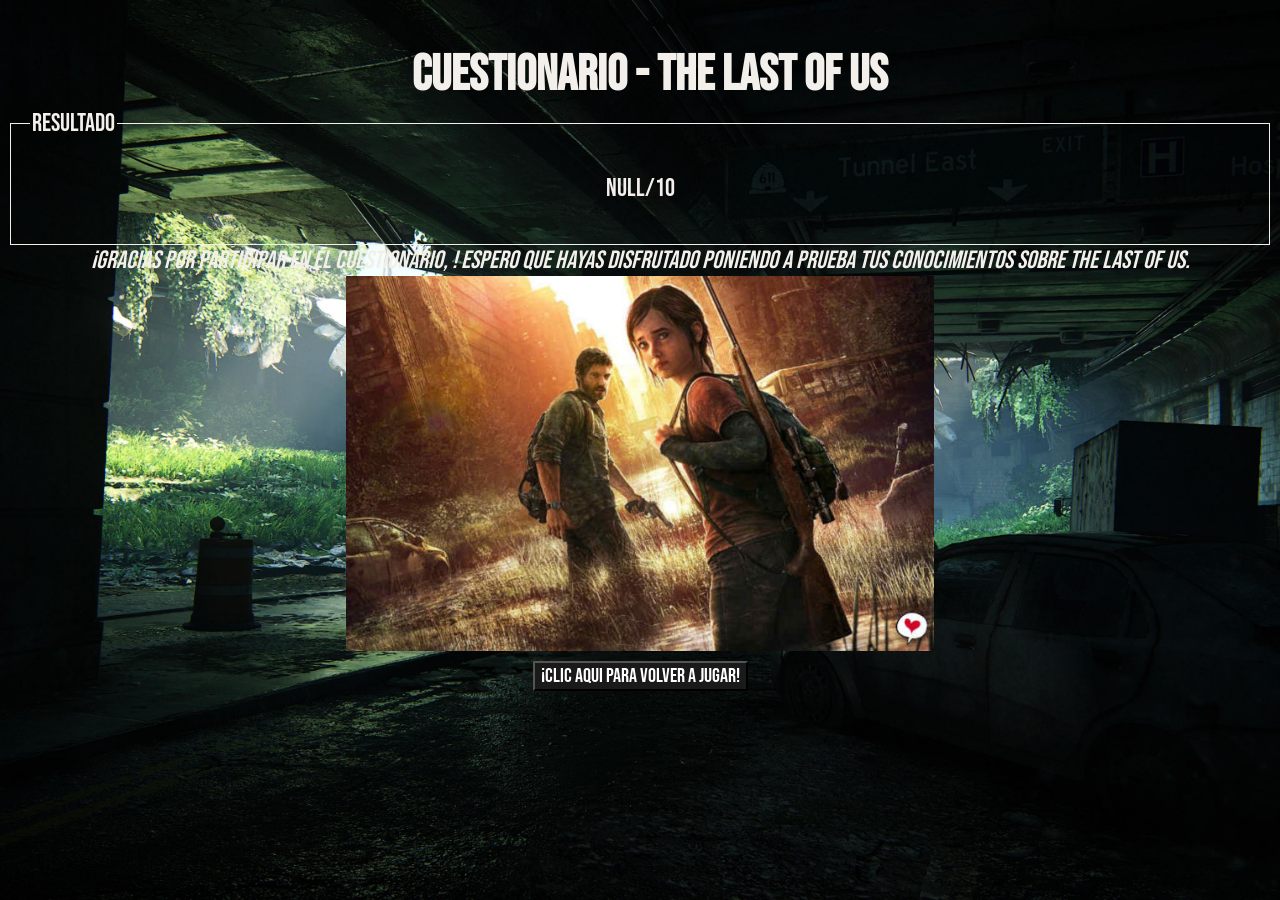
==== final.html @ 8d26200b "Add files via upload" ====
<!DOCTYPE html>
<html lang="en">
<head>
    <meta charset="UTF-8">
    <meta name="viewport" content="width=device-width, initial-scale=1.0">
    <link rel="shortcut icon" href="luci.png" type="image/x-icon">
    <link href="https://fonts.googleapis.com/css2?family=Bebas+Neue&display=swap" rel="stylesheet">
    <link rel="stylesheet" href="style.css">
    <script src="result.js" defer></script>
    <title>Fin</title>
</head>
<body id="fin">
    <center>
    <header>
        <h1>Cuestionario - The Last Of us</h1>
    </header>
    <main>
        <section>
            <fieldset id="enter">
                <legend>Resultado</legend>
                <p id="result">/10</p>
            </fieldset>
        </section>
    </main>
    <footer>
        <i>¡Gracias por participar en el cuestionario, <span id="nomb"></span>! Espero que hayas disfrutado poniendo a prueba tus conocimientos sobre The Last Of Us.</i>
        <br>
        <img src="telasofus2.jpg" alt="">
        <br>
        <a href="index.html"><button>¡Clic aqui para volver a jugar!</button></a>
    </footer>
    </center>
</body>
</html>
---- style.css ----
a:hover{
    width: 25px;
    height: auto;
}
img
{
    height: 375px;
    width: auto;
}
body
{
    background-color: #0d0d0d;
    color: #f3f0eb;
    font-family: "Bebas Neue", sans-serif;
    font-size: 25px;
}
button {
    background-color: #1a1a1a;
    color: #ffffff;
    font-size: 20px;
    font-family: "Bebas Neue", sans-serif;
}

button:hover {
    background-color: #ffffff;
    color: #1a1a1a;
    font-size: 22px;
}
header img {
    box-shadow: 0 15px 55px rgba(0, 0, 0, 0.2);
    border-radius: 6px;
    margin-top: 0;
}
header h2 
{
    margin-bottom: 45px;
    margin-left: -35px;
    margin-top: 3px;
}
header h1
{
    margin-top: 45px;
    margin-bottom: 3px;
    margin-left: 20px;
}
fieldset
{
    border-left: none;
    border-right: none;
    border-bottom: none;
}
#enter
{
    border: 1px solid #f3f0eb;
}
#video-fondo {
    position: fixed;
    top: 0;
    left: 0;
    width: 100%;
    height: 100%;
    object-fit: cover;
    z-index: -1;
}
#caratula
{
    width: 435px;
    height: auto;
    display: block;
    margin-top: -25px;
    margin-left: -55px;
    transform: rotate(-2deg);
    box-shadow: 6px 18px 30px rgb(0, 0, 0, 0.55);
}
#contenido-izq {
    margin-left: 70px;
}
nav {
    position: fixed;
    bottom: 70px;
    left: 0;
    width: 100%;
    text-align: center;
}

#iniciar {
    background: none;
    border: none;
    color: #f3f0eb;
    font-family: "Bebas Neue", sans-serif;
    font-size: 22px;
    letter-spacing: 4px;
    cursor: pointer;
    animation: parpadeo 1.6s ease-in-out infinite;
    
}

#iniciar:hover {
    color: #ffffff;
    animation: none;
}

@keyframes parpadeo {
    0%, 100% { opacity: 1; }
    50% { opacity: 0.25; }
}
#preguu
{
    background-image: url(telasofus2.jpg);
    background-size: cover;
    background-position: center;
    background-attachment: fixed;
}
#fin
{
    background-image: url(telasofus3.jpg);
    background-size: cover;
    background-position: center;
    background-attachment: fixed;
}
@media screen and (max-width: 600px)
{
    body 
    {
        font-size: 16px;
    }
}
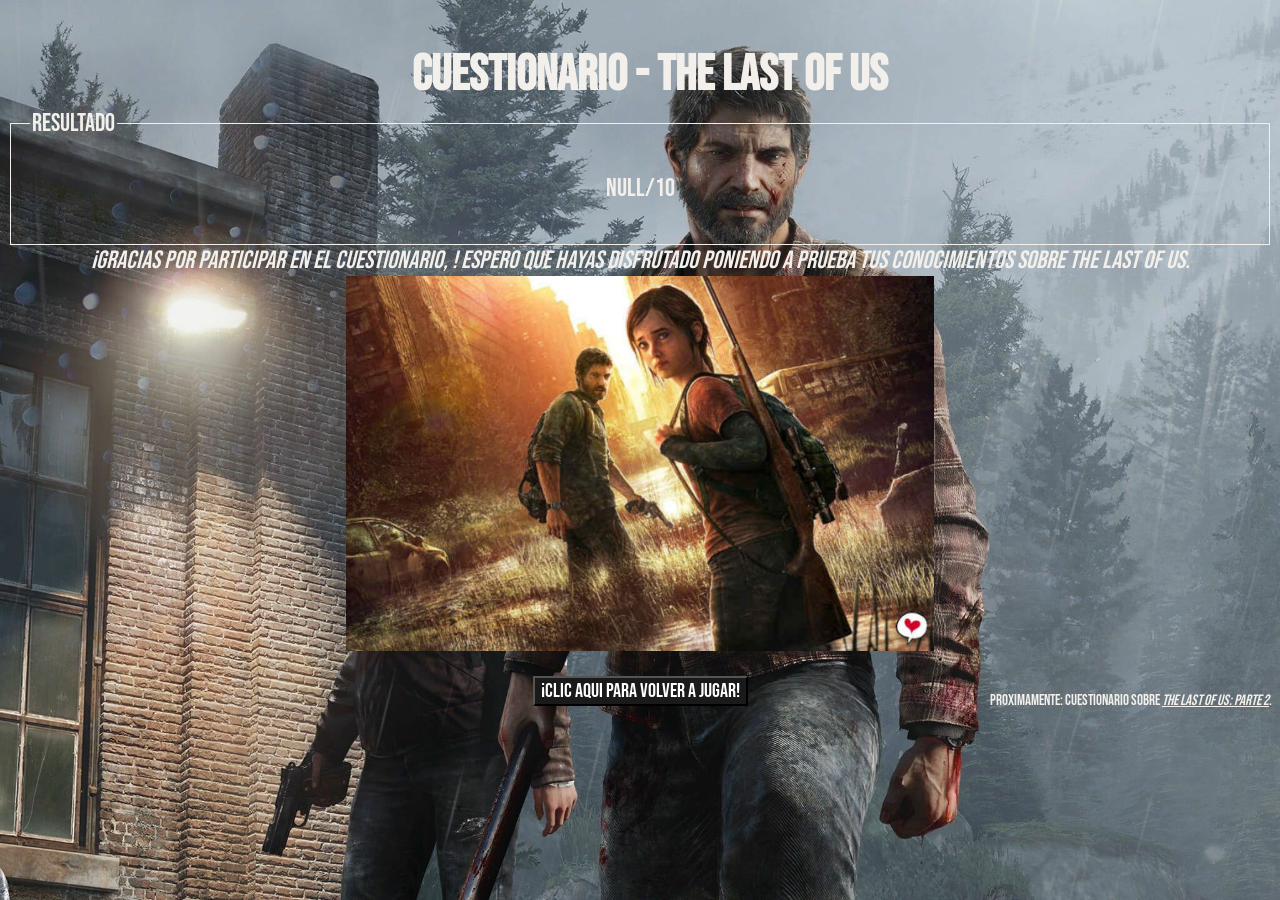
==== commit b0c3c063: "Add files via upload" ====
--- a/final.html
+++ b/final.html
@@ -28,6 +28,9 @@
         <img src="telasofus2.jpg" alt="">
         <br>
         <a href="index.html"><button>¡Clic aqui para volver a jugar!</button></a>
+        <p id="proxi">
+            Proximamente: Cuestionario sobre <a target="_blank" href="https://es.wikipedia.org/wiki/The_Last_of_Us_Part_II"><i>The Last Of Us: Parte 2</i></a>.
+        </p>
     </footer>
     </center>
 </body>
--- a/style.css
+++ b/style.css
@@ -19,6 +19,7 @@
     color: #ffffff;
     font-size: 20px;
     font-family: "Bebas Neue", sans-serif;
+    margin-top: 17px;
 }
 
 button:hover {
@@ -42,6 +43,16 @@
     margin-top: 45px;
     margin-bottom: 3px;
     margin-left: 20px;
+}
+#proxi
+{
+    font-size: 15px;
+    text-align: right;
+    margin-top: -15px;
+}
+a
+{
+    color: #f3f0eb;
 }
 fieldset
 {
@@ -106,14 +117,36 @@
 }
 #preguu
 {
-    background-image: url(telasofus2.jpg);
+    background-image: url(telasofus3.jpg);
     background-size: cover;
     background-position: center;
     background-attachment: fixed;
 }
+#envi
+{S
+    border: none;
+    color: #f3f0eb;
+    font-family: "Bebas Neue", sans-serif;
+    font-size: 22px;
+    letter-spacing: 4px;
+    cursor: pointer;
+    animation: parpadeoColor 1.6s ease-in-out infinite;
+}
+#envi:hover
+{
+    background-color: rgba(250, 207, 64, 0.5);
+    color: #f3f0eb;
+    font-size: 24px;
+    animation: none;
+}
+@keyframes parpadeoColor
+{
+    0%, 100% {background-color: #4a2c17;}
+    50% {background-color: #b30000;}
+}
 #fin
 {
-    background-image: url(telasofus3.jpg);
+    background-image: url(telasofus4.jpg);
     background-size: cover;
     background-position: center;
     background-attachment: fixed;
@@ -124,4 +157,8 @@
     {
         font-size: 16px;
     }
+    #preguu 
+    {
+        background-position: top center;
+    }
 }
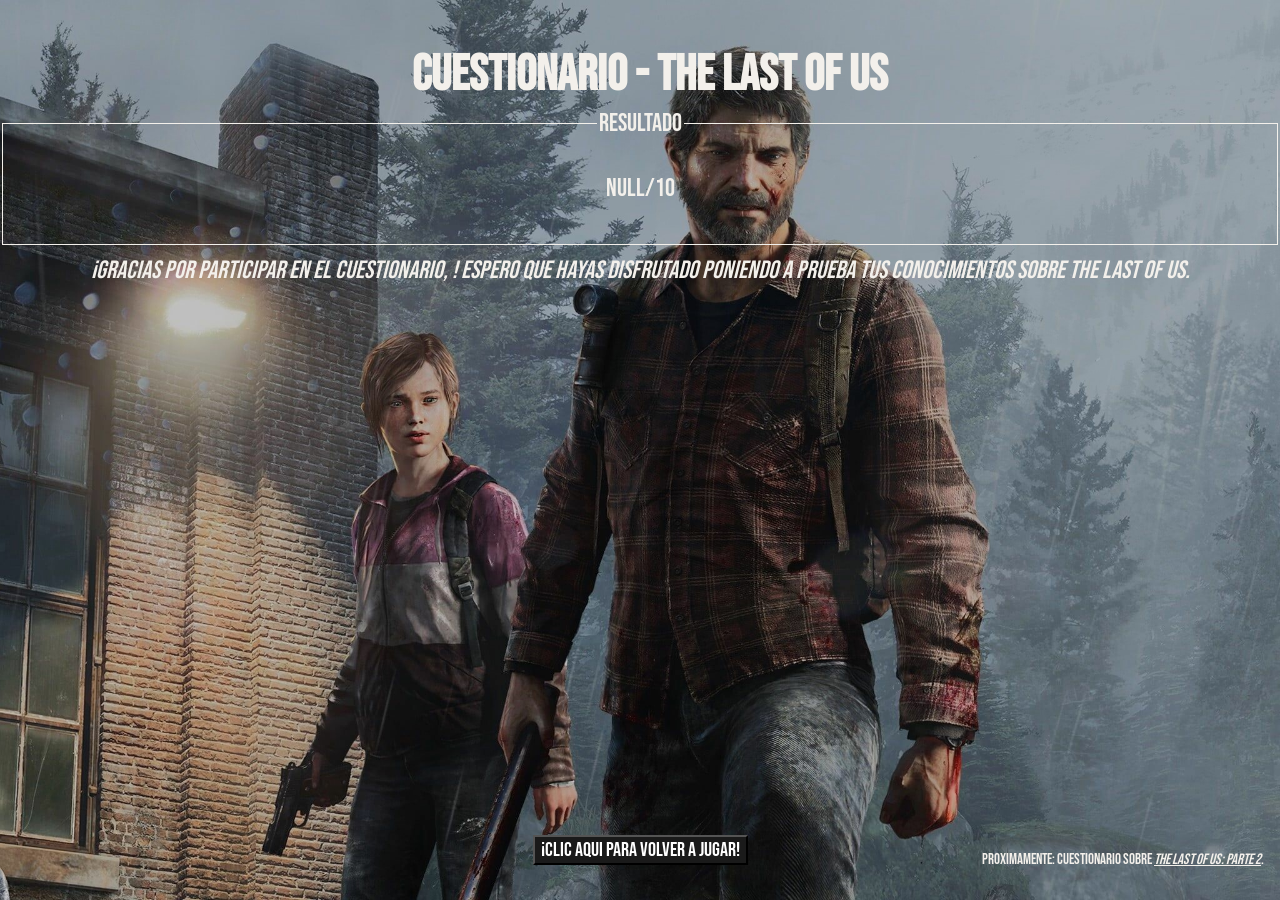
==== commit 42e91b3a: "Add files via upload" ====
--- a/final.html
+++ b/final.html
@@ -10,7 +10,6 @@
     <title>Fin</title>
 </head>
 <body id="fin">
-    <center>
     <header>
         <h1>Cuestionario - The Last Of us</h1>
     </header>
@@ -21,17 +20,15 @@
                 <p id="result">/10</p>
             </fieldset>
         </section>
+        <section id="tetito">
+            <i>¡Gracias por participar en el cuestionario, <span id="nomb"></span>! Espero que hayas disfrutado poniendo a prueba tus conocimientos sobre The Last Of Us.</i>
+        </section>
     </main>
     <footer>
-        <i>¡Gracias por participar en el cuestionario, <span id="nomb"></span>! Espero que hayas disfrutado poniendo a prueba tus conocimientos sobre The Last Of Us.</i>
-        <br>
-        <img src="telasofus2.jpg" alt="">
-        <br>
         <a href="index.html"><button>¡Clic aqui para volver a jugar!</button></a>
         <p id="proxi">
             Proximamente: Cuestionario sobre <a target="_blank" href="https://es.wikipedia.org/wiki/The_Last_of_Us_Part_II"><i>The Last Of Us: Parte 2</i></a>.
         </p>
     </footer>
-    </center>
 </body>
 </html>
--- a/style.css
+++ b/style.css
@@ -118,12 +118,13 @@
 #preguu
 {
     background-image: url(telasofus3.jpg);
+
     background-size: cover;
     background-position: center;
     background-attachment: fixed;
 }
 #envi
-{S
+{
     border: none;
     color: #f3f0eb;
     font-family: "Bebas Neue", sans-serif;
@@ -150,6 +151,16 @@
     background-size: cover;
     background-position: center;
     background-attachment: fixed;
+    display: flex;
+    flex-direction: column;
+    min-height: 100vh;
+    height: 100%;
+    margin: 0;
+    text-align: center;
+}
+#tetito
+{
+    margin-top: 10px;
 }
 @media screen and (max-width: 600px)
 {
@@ -161,4 +172,26 @@
     {
         background-position: top center;
     }
+    #proxi
+    {
+        margin-top: 350px;
+    }
+    button 
+    {
+        font-size: 16px;
+    }
+    img
+    {
+        height: 280px;
+        width: auto;
+    }
+}
+#fin footer
+{
+    text-align: center;
+    padding: 1rem;
+}
+#fin main
+{
+    flex: 1;
 }
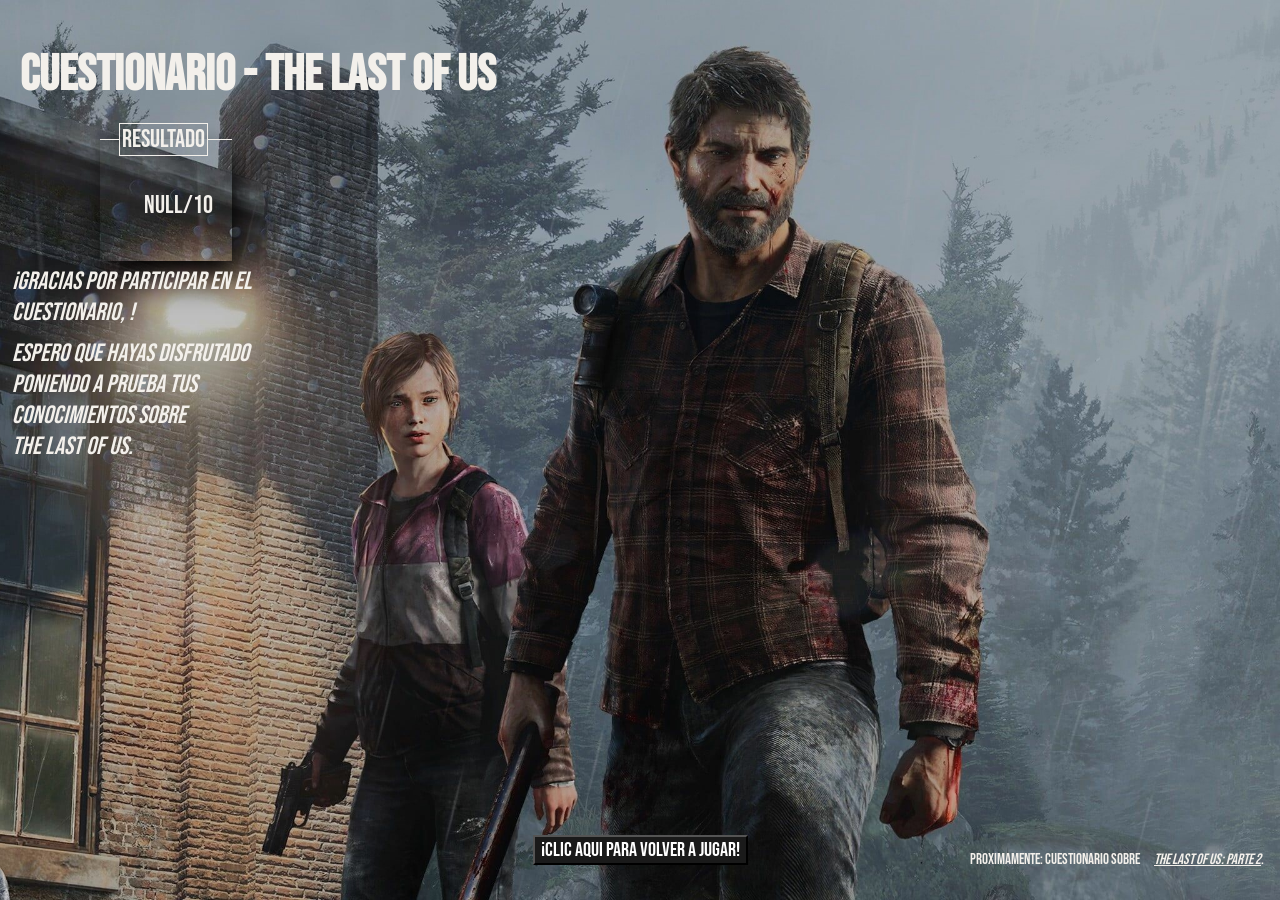
==== commit 1857a209: "Add files via upload" ====
--- a/final.html
+++ b/final.html
@@ -16,12 +16,23 @@
     <main>
         <section>
             <fieldset id="enter">
-                <legend>Resultado</legend>
+                <legend id="lege">Resultado</legend>
                 <p id="result">/10</p>
             </fieldset>
         </section>
+        <section>
+            <i>¡Gracias por participar en el</i>
+            <br>
+            <i>cuestionario, <span id="nomb"></span>!</i>
+        </section>
         <section id="tetito">
-            <i>¡Gracias por participar en el cuestionario, <span id="nomb"></span>! Espero que hayas disfrutado poniendo a prueba tus conocimientos sobre The Last Of Us.</i>
+            <i>Espero que hayas disfrutado</i>
+            <br>
+            <i>poniendo a prueba tus</i>
+            <br>
+            <i>conocimientos sobre</i>
+            <br>
+            <i>The Last Of Us.</i>
         </section>
     </main>
     <footer>
--- a/style.css
+++ b/style.css
@@ -156,11 +156,43 @@
     min-height: 100vh;
     height: 100%;
     margin: 0;
-    text-align: center;
 }
 #tetito
 {
     margin-top: 10px;
+    max-width: fit-content;
+    margin-top: -50;
+}
+#fin fieldset
+{
+    box-shadow: 6px 18px 30px rgb(0, 0, 0, 15);
+    border: none;
+    border-top: 1px solid;
+    width: fit-content;
+    margin-left: 20px;
+    margin-right: 20px;
+    margin-top: 15px;
+    margin-bottom: 5px;
+    max-width: 450px;
+}
+@media screen and (min-width: 600px)
+{
+    #fin fieldset
+    {
+        margin-left: 100px;
+    }
+}
+#lege
+{
+    border: 1px solid;
+}
+#result
+{
+    margin-left: 25px;
+}
+#fin i
+{
+    margin-left: 12px;
 }
 @media screen and (max-width: 600px)
 {
@@ -194,4 +226,10 @@
 #fin main
 {
     flex: 1;
+}
+article
+{
+    background-color: rgb(26, 26, 184, 0.1);
+    padding: 5px;
+    border-radius: 10px;
 }
